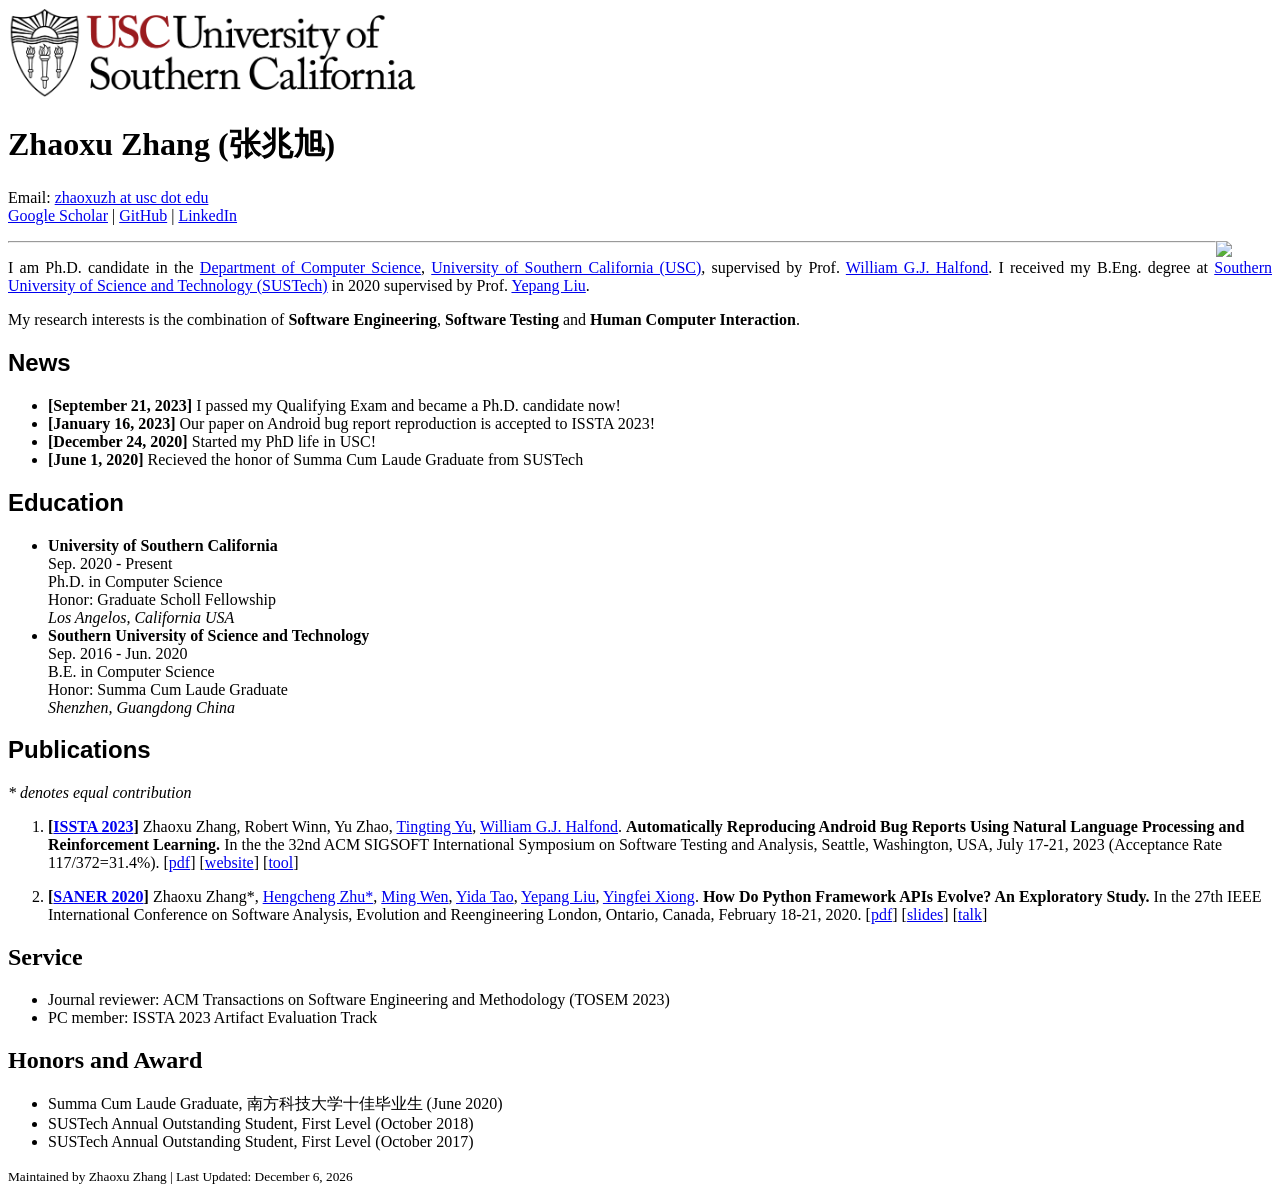
==== index.html @ dc5d4e3f "Site updated: 2023-10-03 21:13:31" ====
<!DOCTYPE html>

<head>
	<link rel="icon" href="/img/favicon.ico" type="image/x-icon">
	<link rel="stylesheet" href="https://cdn.jsdelivr.net/npm/bulma@0.9.1/css/bulma.min.css">
	<meta http-equiv="Content-Type" content="text/html;charset=utf-8" />
	<meta name="keywords" content="Zhaoxu Zhang, USC, Computer Science, CS, University of Southern California">
	<meta name="description" content="Welcome to Zhaoxu Zhang's Homepage!">
	<meta name="viewport" content="width=device-width, initial-scale=1">
	<!-- <link rel="stylesheet" href="/css/index.css" type="text/css"> -->
	<title> Zhaoxu Zhang's Homepage</title>
	<!-- Global site tag (gtag.js) - Google Analytics -->
	<script async src="https://www.googletagmanager.com/gtag/js?id=G-92N06HY9HT"></script>
	<script>
		window.dataLayer = window.dataLayer || [];
		function gtag() { dataLayer.push(arguments); }
		gtag('js', new Date());

		gtag('config', 'G-92N06HY9HT');
	</script>
	<script defer src="https://use.fontawesome.com/releases/v5.14.0/js/all.js"></script>
<meta name="generator" content="Hexo 5.3.0"></head>

<body>
	
	<div class="container is-max-widescreen content box">
		<div>
			<nav class="navbar is-white" role="navigation" aria-label="main navigation">
				<div class="navbar-brand">
					<a class="navbar-item">
						<img src="/files/usc.webp" height="90" />
					</a>
				</div>
			</nav>
		</div>
		
		<div id="introduction" >
			<div class="columns">
				<div class="column section">
					<h1 class="title">
						Zhaoxu Zhang (张兆旭)
					</h1>
					<p>
						Email: <a href="mailto:zhaoxuzh@usc.edu" title="zhaoxuzh at usc dot edu">zhaoxuzh at usc dot edu</a><br />
							<a target="_blank" rel="noopener" href="https://scholar.google.com/citations?user=nlk-8osAAAAJ&hl=en" title="Google Scholar">Google Scholar</a> |
								<a target="_blank" rel="noopener" href="https://github.com/zhaoxu-zhang" title="GitHub">GitHub</a> |
								<a target="_blank" rel="noopener" href="https://www.linkedin.com/in/zhaoxu-zhang-b78857198/" title="LinkedIn">LinkedIn</a>
					</p>
				</div>
				<div class="column">
					<figure class="image is-16by9">
						<img src="/files/zhaoxu.jpg" align="right" />
					</figure>
				</div>
			</div>

			<hr>

			<div>
				<p style="text-align:justify;" ;>
					I am Ph.D. candidate in the <a target="_blank" rel="noopener" href="https://www.cs.usc.edu">Department of Computer Science</a>,
					<a target="_blank" rel="noopener" href="http://usc.edu">University of Southern California (USC)</a>, supervised by Prof. <a
						href="https://viterbi-web.usc.edu/~halfond/index.html" target="_blank">William G.J.
						Halfond</a>.
					I received my B.Eng. degree at <a target="_blank" rel="noopener" href="https://www.sustech.edu.cn/en/">Southern University of
						Science
						and
						Technology (SUSTech)</a> in 2020 supervised by Prof. <a target="_blank" rel="noopener" href="http://yepangliu.github.io">Yepang
						Liu</a>.
				</p>
				<p>
					My research interests is the combination of <strong>Software Engineering</strong>, <strong>Software Testing</strong> and <strong>Human Computer Interaction</strong>.
				</p>
			</div>
		</div>

		<div id="sections">
			<div class="section">
				<h2>
					<font face="Arial"> News </font>
				</h2>
				<ul>
					
						<li>
							<strong>[September 21, 2023]</strong> I passed my Qualifying Exam and became a Ph.D. candidate now!
						</li>
						
						<li>
							<strong>[January 16, 2023]</strong> Our paper on Android bug report reproduction is accepted to ISSTA 2023!
						</li>
						
						<li>
							<strong>[December 24, 2020]</strong> Started my PhD life in USC!
						</li>
						
						<li>
							<strong>[June 1, 2020]</strong> Recieved the honor of Summa Cum Laude Graduate from SUSTech
						</li>
						
				</ul>
			</div>
			<div class="section is-small">
				<h2>
					<font face="Arial"> Education </font>
				</h2>
				<ul>
					
						<li>
							<!-- aaa <span style="float: right;padding-right: 3%;">bb</span> -->
							
        <div class="columns is-multiline">
            <div class="column is-three-quarter">
                <strong>University of Southern California</strong> 
            </div>
            <div class="column is-one-quarter has-text-left">
                Sep. 2020 - Present
            </div>
        </div>
        <div class="columns is-multiline">
            <div class="column">
                Ph.D. in Computer Science<br/>Honor: Graduate Scholl Fellowship <br/>
                <i>Los Angelos, California USA</i>
            </div>
        </div>
    
						</li>
						
						<li>
							<!-- aaa <span style="float: right;padding-right: 3%;">bb</span> -->
							
        <div class="columns is-multiline">
            <div class="column is-three-quarter">
                <strong>Southern University of Science and Technology</strong> 
            </div>
            <div class="column is-one-quarter has-text-left">
                Sep. 2016 - Jun. 2020
            </div>
        </div>
        <div class="columns is-multiline">
            <div class="column">
                B.E. in Computer Science<br/>Honor: Summa Cum Laude Graduate <br/>
                <i>Shenzhen, Guangdong China</i>
            </div>
        </div>
    
						</li>
						
				</ul>
			</div>
			<div class="section is-small">
				<h2>
					<font face="Arial"> Publications </font>
				</h2>
				<i>* denotes equal contribution</i>
				<ol>
					
						<li>
							<p>
								
    <strong>[<a target="_blank" rel="noopener" href="https://conf.researchr.org/home/issta-2023">ISSTA 2023</a>]</strong>
    Zhaoxu Zhang, Robert Winn, Yu Zhao, <a target="_blank" rel="noopener" href="https://homepages.uc.edu/~tyu/">Tingting Yu</a>, <a target="_blank" rel="noopener" href="https://viterbi-web.usc.edu/~halfond/index.html">William G.J. Halfond</a>. <strong>Automatically Reproducing Android Bug Reports Using Natural Language Processing and Reinforcement Learning.</strong> In the the 32nd ACM SIGSOFT International Symposium on Software Testing and Analysis, Seattle, Washington, USA, July 17-21, 2023 (Acceptance Rate 117/372=31.4%). [<a target="_blank" href="/files/issta2023.pdf">pdf</a>]   [<a target="_blank" rel="noopener" href="https://sites.google.com/usc.edu/reprobot/home">website</a>] [<a target="_blank" rel="noopener" href="https://github.com/USC-SQL/ReproBot-Artifact">tool</a>]
    
							</p>
						</li>
						
						<li>
							<p>
								
    <strong>[<a target="_blank" rel="noopener" href="https://saner2020.csd.uwo.ca">SANER 2020</a>]</strong>
    Zhaoxu Zhang*, <a target="_blank" rel="noopener" href="https://academic.henryhc.net">Hengcheng Zhu*</a>, <a target="_blank" rel="noopener" href="https://justinwm.github.io">Ming Wen</a>, <a target="_blank" rel="noopener" href="https://scholar.google.com/citations?user=qSx96rMAAAAJ&hl=en">Yida Tao</a>, <a target="_blank" rel="noopener" href="http://yepangliu.github.io">Yepang Liu</a>, <a target="_blank" rel="noopener" href="https://xiongyingfei.github.io">Yingfei Xiong</a>. <strong>How Do Python Framework APIs Evolve? An Exploratory Study.</strong> In the 27th IEEE International Conference on Software Analysis, Evolution and Reengineering London, Ontario, Canada, February 18-21, 2020. [<a target="_blank" href="/files/saner2020-preprint.pdf">pdf</a>] [<a target="_blank" href="/files/saner2020-slides.pdf">slides</a>] [<a target="_blank" rel="noopener" href="https://www.youtube.com/watch?v=82ExTXBjsno&feature=youtu.be">talk</a>]  
    
							</p>
						</li>
						
				</ol>
			</div>
			<div class="section is-small">
				<h2> Service </h2>
				<ul>
					
						<li>
							Journal reviewer: ACM Transactions on Software Engineering and Methodology (TOSEM 2023)
						</li>
						
						<li>
							PC member: ISSTA 2023 Artifact Evaluation Track
						</li>
						
				</ul>
			</div>
			<div class="section is-small">
				<h2> Honors and Award </h2>
				<ul>
					
						<li>
							Summa Cum Laude Graduate, 南方科技大学十佳毕业生 (June 2020)
						</li>
						
						<li>
							SUSTech Annual Outstanding Student, First Level (October 2018)
						</li>
						
						<li>
							SUSTech Annual Outstanding Student, First Level (October 2017)
						</li>
						
				</ul>
			</div>
			<!-- <h2> Services </h2> -->
			<script type="text/javascript" id="clustrmaps"
				src="//cdn.clustrmaps.com/map_v2.js?cl=ffffff&w=243&t=tt&d=kY6ah-6vsmMzUdHu58Jaod0rj94QMMB4ScGXfIrKkWE&co=2d78ad&cmo=3acc3a&cmn=ff5353&ct=ffffff"></script>
		</div>

	</div>
</body>

<footer class="footer">
	<div class="content has-text-centered">
		<p>
			<small>
				Maintained by Zhaoxu Zhang |
				Last Updated: <span id="mDate"></span>
			</small>
		</p>
	</div>
	<script>
		var x = new Date(document.lastModified);
		var date_options = { 'year': 'numeric', 'month': 'long', 'day': 'numeric' }
		document.getElementById("mDate").innerHTML = x.toLocaleDateString('en-US', date_options);
	</script>
</footer>

</html>
---- css/index.css ----
/* Default css file for jemdoc. */

table#tlayout {
    border: none;
    border-collapse: separate;
    background: white;
}
/*
body {
	background: white;
	padding-bottom: 8px;
	margin: 0;
}
*/
html {
  background-color: #eeeeee; 
}

body { 
  font-family: Georgia, serif;
  color: #000;
  background-color: #ffffff; 
  text-align:left; /* for IE */
  margin-top: 30px; 
  margin-bottom: 30px;
  margin-left: auto;
  margin-right: auto;
  padding-left:  50px;
  padding-right: 50px;
  padding-top: 10px;
  padding-bottom: 30px;
  max-width: 960px;
}

#layout-menu {
	background: #f6f6f6;
	border: 1px solid #dddddd;
	padding-top: 0.5em;
	padding-left: 8px;
	padding-right: 8px;
	font-size: 1.0em;
	width: auto;
	white-space: nowrap;
    text-align: left;
    vertical-align: top;
}

#layout-menu td {
	background: #f4f4f4;
    vertical-align: top;
}

#layout-content {
	padding-top: 0.0em;
	padding-left: 1.0em;
	padding-right: 1.0em;
    border: none;
    background: white;
    text-align: left;
    vertical-align: top;
}

#layout-menu a {
	line-height: 1.5em;
	margin-left: 0.5em;
}

tt {
    background: #ffffdd;
}

pre, tt {
	font-size: 90%;
	font-family: monaco, monospace;
}

a, a > tt {
	color: #224b8d;
	text-decoration: none;
}

a:hover {
	border-bottom: 1px gray dotted;
}

#layout-menu a.current:link, #layout-menu a.current:visited {
	color: #022b6d;
	border-bottom: 1px gray solid;
}
#layout-menu a:link, #layout-menu a:visited, #layout-menu a:hover {
	color: #527bbd;
	text-decoration: none;
}
#layout-menu a:hover {
	text-decoration: none;
}

div.menu-category {
	border-bottom: 1px solid gray;
	margin-top: 0.8em;
	padding-top: 0.2em;
	padding-bottom: 0.1em;
	font-weight: bold;
}

div.menu-item {
	padding-left: 16px;
	text-indent: -16px;
}

div#toptitle {
	padding-bottom: 0.2em;
	margin-bottom: 1.5em;
    font-family:"SimSun";
	/*border-bottom: 3px double gray;*/
}

/* Reduce space if we begin the page with a title. */
div#toptitle + h2, div#toptitle + h3 {
	margin-top: 0em;
}

div#subtitle {
	margin-top: 0.0em;
	margin-bottom: 0.0em;
	padding-top: 0em;
	padding-bottom: 0.1em;
}

em {
	font-style: italic;
}

strong {
	font-weight: bold;
}


h1, h2, h3 {
	color: #527bbd;
	margin-top: 0.7em;
	margin-bottom: 0.5em;
	padding-bottom: 0.2em;
	line-height: 1.0;
	padding-top: 0.5em;
	border-bottom: 1px solid #aaaaaa;
}

h1 {
	font-size: 165%;
	padding-bottom: 0.3em;
}

h2 {
	padding-top: 0.8em;
	font-size: 125%;
}

h2 + h3 {
    padding-top: 0.2em;
}

h3 {
	font-size: 110%;
	border-bottom: none;
}

p {
	margin-top: 0.0em;
	margin-bottom: 0.8em;
	padding: 0;
	line-height: 1.3;
}

pre {
	padding: 0;
	margin: 0;
}

div#footer {
	font-size: small;
	border-top: 1px solid #c0c0c0;
	padding-top: 0.1em;
	margin-top: 4.0em;
	color: #c0c0c0;
}

div#footer a {
	color: #80a0b0;
}

div#footer-text {
	float: left;
	padding-bottom: 8px;
}

ul, ol, dl {
	margin-top: 0.2em;
	padding-top: 0;
	margin-bottom: 0.8em;
}

dt {
	margin-top: 0.5em;
	margin-bottom: 0;
}

dl {
	margin-left: 20px;
}

dd {
	color: #222222;
}

dd > *:first-child {
	margin-top: 0;
}

ul {
	list-style-position: outside;
	list-style-type: square;
}

p + ul, p + ol {
	margin-top: -0.5em;
}

li {
	margin-top:0.9em;
}

ol {
	list-style-position: outside;
	list-style-type: decimal;
}

li p, dd p {
	margin-bottom: 0.3em;
}


ol ol {
	list-style-type: lower-alpha;
}

ol ol ol {
	list-style-type: lower-roman;
}

p + div.codeblock {
	margin-top: -0.6em;
}

div.codeblock, div.infoblock {
	margin-right: 0%;
	margin-top: 1.2em;
	margin-bottom: 1.3em;
}

div.blocktitle {
	font-weight: bold;
	color: #cd7b62;
	margin-top: 1.2em;
	margin-bottom: 0.1em;
}

div.blockcontent {
	border: 1px solid silver;
	padding: 0.3em 0.5em;
}

div.infoblock > div.blockcontent {
	background: #ffffee;
}

div.blockcontent p + ul, div.blockcontent p + ol {
	margin-top: 0.4em;
}

div.infoblock p {
	margin-bottom: 0em;
}

div.infoblock li p, div.infoblock dd p {
	margin-bottom: 0.5em;
}

div.infoblock p + p {
	margin-top: 0.8em;
}

div.codeblock > div.blockcontent {
	background: #f6f6f6;
}

span.pycommand {
	color: #000070;
}

span.statement {
	color: #008800;
}
span.builtin {
	color: #000088;
}
span.special {
	color: #990000;
}
span.operator {
	color: #880000;
}
span.error {
	color: #aa0000;
}
span.comment, span.comment > *, span.string, span.string > * {
	color: #606060;
}

@media print {
	#layout-menu { display: none; }
}

#fwtitle {
	margin: 2px;
}

#fwtitle #toptitle {
	padding-left: 0.5em;
	margin-bottom: 0.5em;
}

#layout-content h1:first-child, #layout-content h2:first-child, #layout-content h3:first-child {
	margin-top: -0.7em;
}

div#toptitle h1, #layout-content div#toptitle h1 {
	margin-bottom: 0.0em;
	padding-bottom: 0.1em;
	padding-top: 0;
	margin-top: 0.5em;
	border-bottom: none;
}

img.eq {
	padding: 0;
	padding-left: 0.1em;
	padding-right: 0.1em;
	margin: 0;
}

img.eqwl {
	padding-left: 2em;
	padding-top: 0.6em;
	padding-bottom: 0.2em;
	margin: 0;
}

table + table {
    margin-top: 1em;
}

tr.heading {
    font-weight: bold;
    border-bottom: 2px solid black;
}

img {
    border: none;
}

table.imgtable, table.imgtable td {
    border: none;
    text-align: left;
}
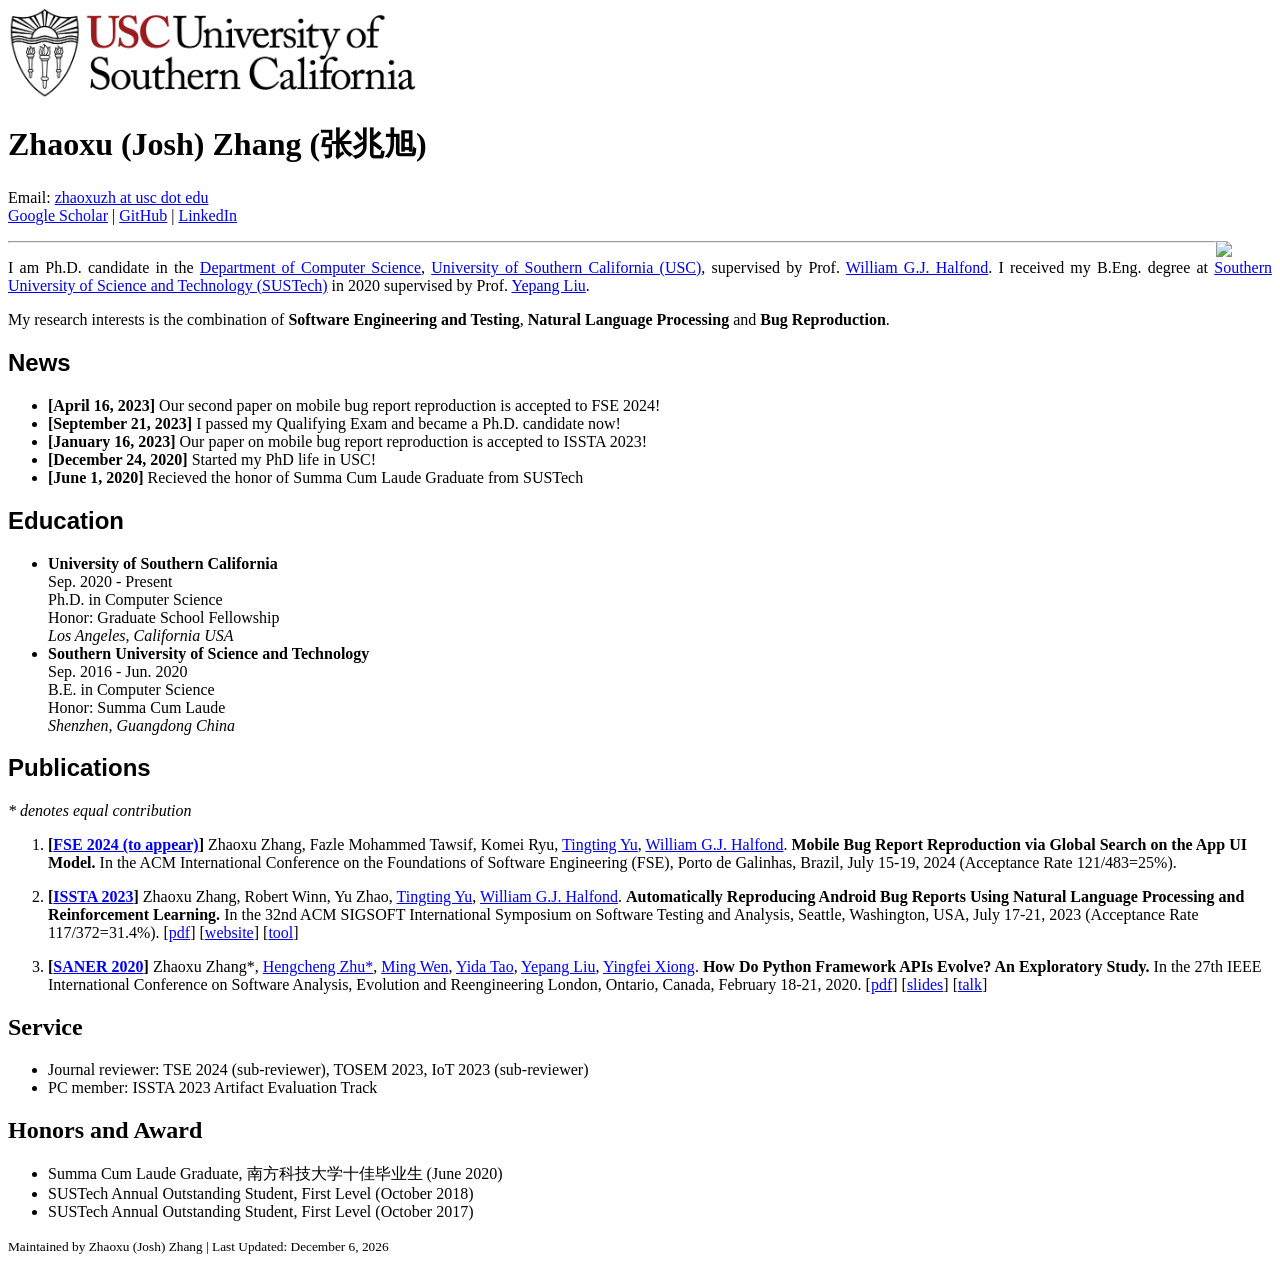
==== commit 2a56acdf: "Site updated: 2024-06-25 17:53:44" ====
--- a/index.html
+++ b/index.html
@@ -4,11 +4,11 @@
 	<link rel="icon" href="/img/favicon.ico" type="image/x-icon">
 	<link rel="stylesheet" href="https://cdn.jsdelivr.net/npm/bulma@0.9.1/css/bulma.min.css">
 	<meta http-equiv="Content-Type" content="text/html;charset=utf-8" />
-	<meta name="keywords" content="Zhaoxu Zhang, USC, Computer Science, CS, University of Southern California">
-	<meta name="description" content="Welcome to Zhaoxu Zhang's Homepage!">
+	<meta name="keywords" content="Zhaoxu (Josh) Zhang, USC, Computer Science, CS, University of Southern California">
+	<meta name="description" content="Welcome to Zhaoxu (Josh) Zhang's Homepage!">
 	<meta name="viewport" content="width=device-width, initial-scale=1">
 	<!-- <link rel="stylesheet" href="/css/index.css" type="text/css"> -->
-	<title> Zhaoxu Zhang's Homepage</title>
+	<title> Zhaoxu (Josh) Zhang's Homepage</title>
 	<!-- Global site tag (gtag.js) - Google Analytics -->
 	<script async src="https://www.googletagmanager.com/gtag/js?id=G-92N06HY9HT"></script>
 	<script>
@@ -38,7 +38,7 @@
 			<div class="columns">
 				<div class="column section">
 					<h1 class="title">
-						Zhaoxu Zhang (张兆旭)
+						Zhaoxu (Josh) Zhang (张兆旭)
 					</h1>
 					<p>
 						Email: <a href="mailto:zhaoxuzh@usc.edu" title="zhaoxuzh at usc dot edu">zhaoxuzh at usc dot edu</a><br />
@@ -69,7 +69,7 @@
 						Liu</a>.
 				</p>
 				<p>
-					My research interests is the combination of <strong>Software Engineering</strong>, <strong>Software Testing</strong> and <strong>Human Computer Interaction</strong>.
+					My research interests is the combination of <strong>Software Engineering and Testing</strong>, <strong>Natural Language Processing</strong> and <strong>Bug Reproduction</strong>.
 				</p>
 			</div>
 		</div>
@@ -82,11 +82,15 @@
 				<ul>
 					
 						<li>
+							<strong>[April 16, 2023]</strong> Our second paper on mobile bug report reproduction is accepted to FSE 2024!
+						</li>
+						
+						<li>
 							<strong>[September 21, 2023]</strong> I passed my Qualifying Exam and became a Ph.D. candidate now!
 						</li>
 						
 						<li>
-							<strong>[January 16, 2023]</strong> Our paper on Android bug report reproduction is accepted to ISSTA 2023!
+							<strong>[January 16, 2023]</strong> Our paper on mobile bug report reproduction is accepted to ISSTA 2023!
 						</li>
 						
 						<li>
@@ -118,8 +122,8 @@
         </div>
         <div class="columns is-multiline">
             <div class="column">
-                Ph.D. in Computer Science<br/>Honor: Graduate Scholl Fellowship <br/>
-                <i>Los Angelos, California USA</i>
+                Ph.D. in Computer Science<br/>Honor: Graduate School Fellowship <br/>
+                <i>Los Angeles, California USA</i>
             </div>
         </div>
     
@@ -138,7 +142,7 @@
         </div>
         <div class="columns is-multiline">
             <div class="column">
-                B.E. in Computer Science<br/>Honor: Summa Cum Laude Graduate <br/>
+                B.E. in Computer Science<br/>Honor: Summa Cum Laude <br/>
                 <i>Shenzhen, Guangdong China</i>
             </div>
         </div>
@@ -157,8 +161,17 @@
 						<li>
 							<p>
 								
+    <strong>[<a target="_blank" rel="noopener" href="https://2024.esec-fse.org/">FSE 2024 (to appear)</a>]</strong>
+    Zhaoxu Zhang, Fazle Mohammed Tawsif, Komei Ryu, <a target="_blank" rel="noopener" href="https://homepages.uc.edu/~tyu/">Tingting Yu</a>, <a target="_blank" rel="noopener" href="https://viterbi-web.usc.edu/~halfond/index.html">William G.J. Halfond</a>. <strong>Mobile Bug Report Reproduction via Global Search on the App UI Model.</strong> In the ACM International Conference on the Foundations of Software Engineering (FSE), Porto de Galinhas, Brazil, July 15-19, 2024 (Acceptance Rate 121/483=25%).     
+    
+							</p>
+						</li>
+						
+						<li>
+							<p>
+								
     <strong>[<a target="_blank" rel="noopener" href="https://conf.researchr.org/home/issta-2023">ISSTA 2023</a>]</strong>
-    Zhaoxu Zhang, Robert Winn, Yu Zhao, <a target="_blank" rel="noopener" href="https://homepages.uc.edu/~tyu/">Tingting Yu</a>, <a target="_blank" rel="noopener" href="https://viterbi-web.usc.edu/~halfond/index.html">William G.J. Halfond</a>. <strong>Automatically Reproducing Android Bug Reports Using Natural Language Processing and Reinforcement Learning.</strong> In the the 32nd ACM SIGSOFT International Symposium on Software Testing and Analysis, Seattle, Washington, USA, July 17-21, 2023 (Acceptance Rate 117/372=31.4%). [<a target="_blank" href="/files/issta2023.pdf">pdf</a>]   [<a target="_blank" rel="noopener" href="https://sites.google.com/usc.edu/reprobot/home">website</a>] [<a target="_blank" rel="noopener" href="https://github.com/USC-SQL/ReproBot-Artifact">tool</a>]
+    Zhaoxu Zhang, Robert Winn, Yu Zhao, <a target="_blank" rel="noopener" href="https://homepages.uc.edu/~tyu/">Tingting Yu</a>, <a target="_blank" rel="noopener" href="https://viterbi-web.usc.edu/~halfond/index.html">William G.J. Halfond</a>. <strong>Automatically Reproducing Android Bug Reports Using Natural Language Processing and Reinforcement Learning.</strong> In the 32nd ACM SIGSOFT International Symposium on Software Testing and Analysis, Seattle, Washington, USA, July 17-21, 2023 (Acceptance Rate 117/372=31.4%). [<a target="_blank" href="/files/issta2023.pdf">pdf</a>]   [<a target="_blank" rel="noopener" href="https://sites.google.com/usc.edu/reprobot/home">website</a>] [<a target="_blank" rel="noopener" href="https://github.com/USC-SQL/ReproBot-Artifact">tool</a>]
     
 							</p>
 						</li>
@@ -179,7 +192,7 @@
 				<ul>
 					
 						<li>
-							Journal reviewer: ACM Transactions on Software Engineering and Methodology (TOSEM 2023)
+							Journal reviewer: TSE 2024 (sub-reviewer), TOSEM 2023, IoT 2023 (sub-reviewer)
 						</li>
 						
 						<li>
@@ -218,7 +231,7 @@
 	<div class="content has-text-centered">
 		<p>
 			<small>
-				Maintained by Zhaoxu Zhang |
+				Maintained by Zhaoxu (Josh) Zhang |
 				Last Updated: <span id="mDate"></span>
 			</small>
 		</p>
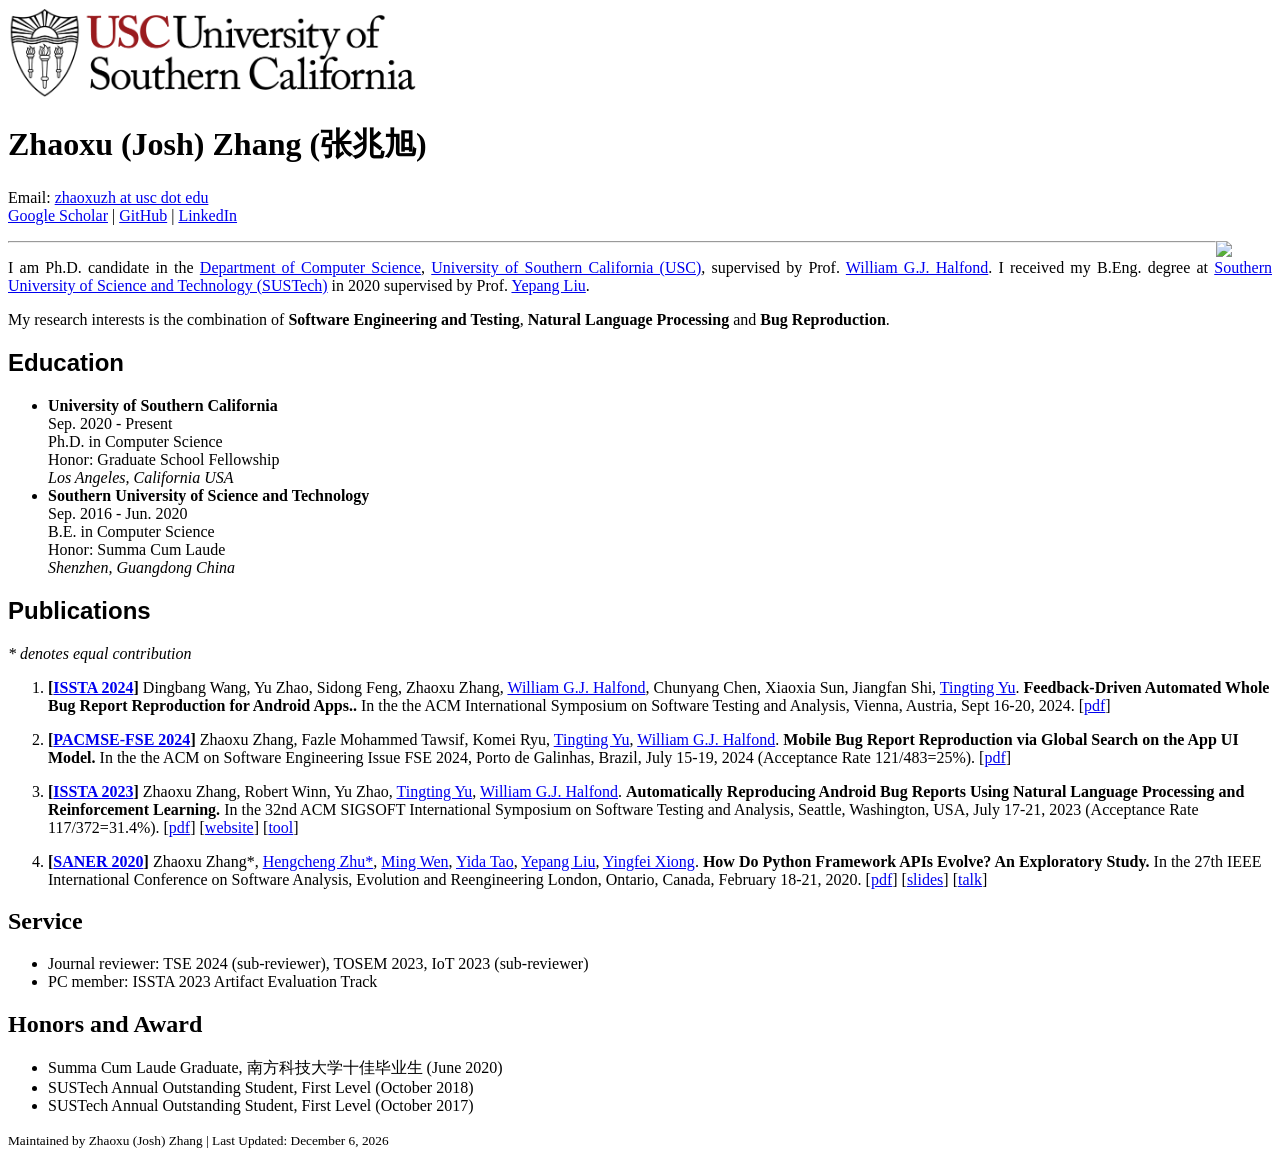
==== commit 15258253: "Site updated: 2024-07-17 01:02:49" ====
--- a/index.html
+++ b/index.html
@@ -75,14 +75,18 @@
 		</div>
 
 		<div id="sections">
-			<div class="section">
+			<!-- <div class="section">
 				<h2>
 					<font face="Arial"> News </font>
 				</h2>
 				<ul>
 					
 						<li>
-							<strong>[April 16, 2023]</strong> Our second paper on mobile bug report reproduction is accepted to FSE 2024!
+							<strong>[July 14, 2024]</strong> Our paper on leveraging feedback-driven LLM for mobile bug report reproduction is accepted to ISSTA 2024!
+						</li>
+						
+						<li>
+							<strong>[April 16, 2024]</strong> Our second paper on mobile bug report reproduction is accepted to FSE 2024!
 						</li>
 						
 						<li>
@@ -102,7 +106,7 @@
 						</li>
 						
 				</ul>
-			</div>
+			</div> -->
 			<div class="section is-small">
 				<h2>
 					<font face="Arial"> Education </font>
@@ -161,8 +165,17 @@
 						<li>
 							<p>
 								
-    <strong>[<a target="_blank" rel="noopener" href="https://2024.esec-fse.org/">FSE 2024 (to appear)</a>]</strong>
-    Zhaoxu Zhang, Fazle Mohammed Tawsif, Komei Ryu, <a target="_blank" rel="noopener" href="https://homepages.uc.edu/~tyu/">Tingting Yu</a>, <a target="_blank" rel="noopener" href="https://viterbi-web.usc.edu/~halfond/index.html">William G.J. Halfond</a>. <strong>Mobile Bug Report Reproduction via Global Search on the App UI Model.</strong> In the ACM International Conference on the Foundations of Software Engineering (FSE), Porto de Galinhas, Brazil, July 15-19, 2024 (Acceptance Rate 121/483=25%).     
+    <strong>[<a target="_blank" rel="noopener" href="https://conf.researchr.org/home/issta-2024">ISSTA 2024</a>]</strong>
+    Dingbang Wang, Yu Zhao, Sidong Feng, Zhaoxu Zhang, <a target="_blank" rel="noopener" href="https://viterbi-web.usc.edu/~halfond/index.html">William G.J. Halfond</a>, Chunyang Chen, Xiaoxia Sun, Jiangfan Shi, <a target="_blank" rel="noopener" href="https://homepages.uc.edu/~tyu/">Tingting Yu</a>. <strong>Feedback-Driven Automated Whole Bug Report Reproduction for Android Apps..</strong> In the the ACM International Symposium on Software Testing and Analysis, Vienna, Austria, Sept 16-20, 2024. [<a target="_blank" href="/files/issta2024.pdf">pdf</a>]    
+    
+							</p>
+						</li>
+						
+						<li>
+							<p>
+								
+    <strong>[<a target="_blank" rel="noopener" href="https://2024.esec-fse.org/">PACMSE-FSE 2024</a>]</strong>
+    Zhaoxu Zhang, Fazle Mohammed Tawsif, Komei Ryu, <a target="_blank" rel="noopener" href="https://homepages.uc.edu/~tyu/">Tingting Yu</a>, <a target="_blank" rel="noopener" href="https://viterbi-web.usc.edu/~halfond/index.html">William G.J. Halfond</a>. <strong>Mobile Bug Report Reproduction via Global Search on the App UI Model.</strong> In the the ACM on Software Engineering Issue FSE 2024, Porto de Galinhas, Brazil, July 15-19, 2024 (Acceptance Rate 121/483=25%). [<a target="_blank" href="/files/fse2024.pdf">pdf</a>]    
     
 							</p>
 						</li>
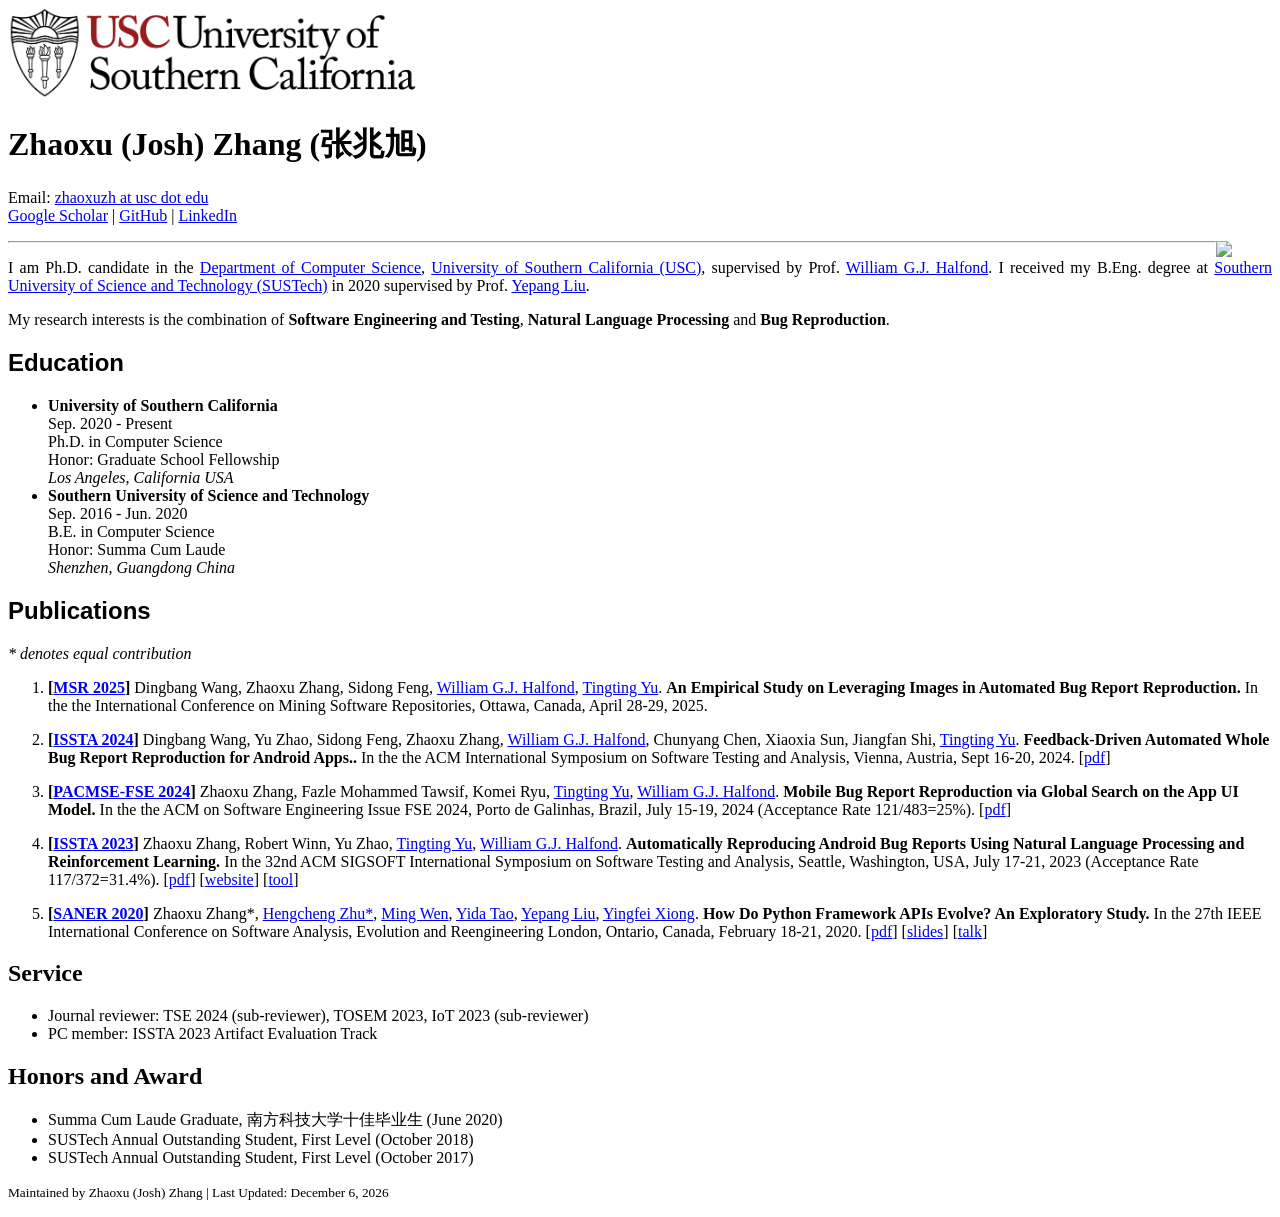
==== commit 7ee3844d: "Site updated: 2025-01-15 18:29:37" ====
--- a/index.html
+++ b/index.html
@@ -165,6 +165,15 @@
 						<li>
 							<p>
 								
+    <strong>[<a target="_blank" rel="noopener" href="https://2025.msrconf.org/">MSR 2025</a>]</strong>
+    Dingbang Wang, Zhaoxu Zhang, Sidong Feng, <a target="_blank" rel="noopener" href="https://viterbi-web.usc.edu/~halfond/index.html">William G.J. Halfond</a>, <a target="_blank" rel="noopener" href="https://homepages.uc.edu/~tyu/">Tingting Yu</a>. <strong>An Empirical Study on Leveraging Images in Automated Bug Report Reproduction.</strong> In the the International Conference on Mining Software Repositories, Ottawa, Canada, April 28-29, 2025.     
+    
+							</p>
+						</li>
+						
+						<li>
+							<p>
+								
     <strong>[<a target="_blank" rel="noopener" href="https://conf.researchr.org/home/issta-2024">ISSTA 2024</a>]</strong>
     Dingbang Wang, Yu Zhao, Sidong Feng, Zhaoxu Zhang, <a target="_blank" rel="noopener" href="https://viterbi-web.usc.edu/~halfond/index.html">William G.J. Halfond</a>, Chunyang Chen, Xiaoxia Sun, Jiangfan Shi, <a target="_blank" rel="noopener" href="https://homepages.uc.edu/~tyu/">Tingting Yu</a>. <strong>Feedback-Driven Automated Whole Bug Report Reproduction for Android Apps..</strong> In the the ACM International Symposium on Software Testing and Analysis, Vienna, Austria, Sept 16-20, 2024. [<a target="_blank" href="/files/issta2024.pdf">pdf</a>]    
     
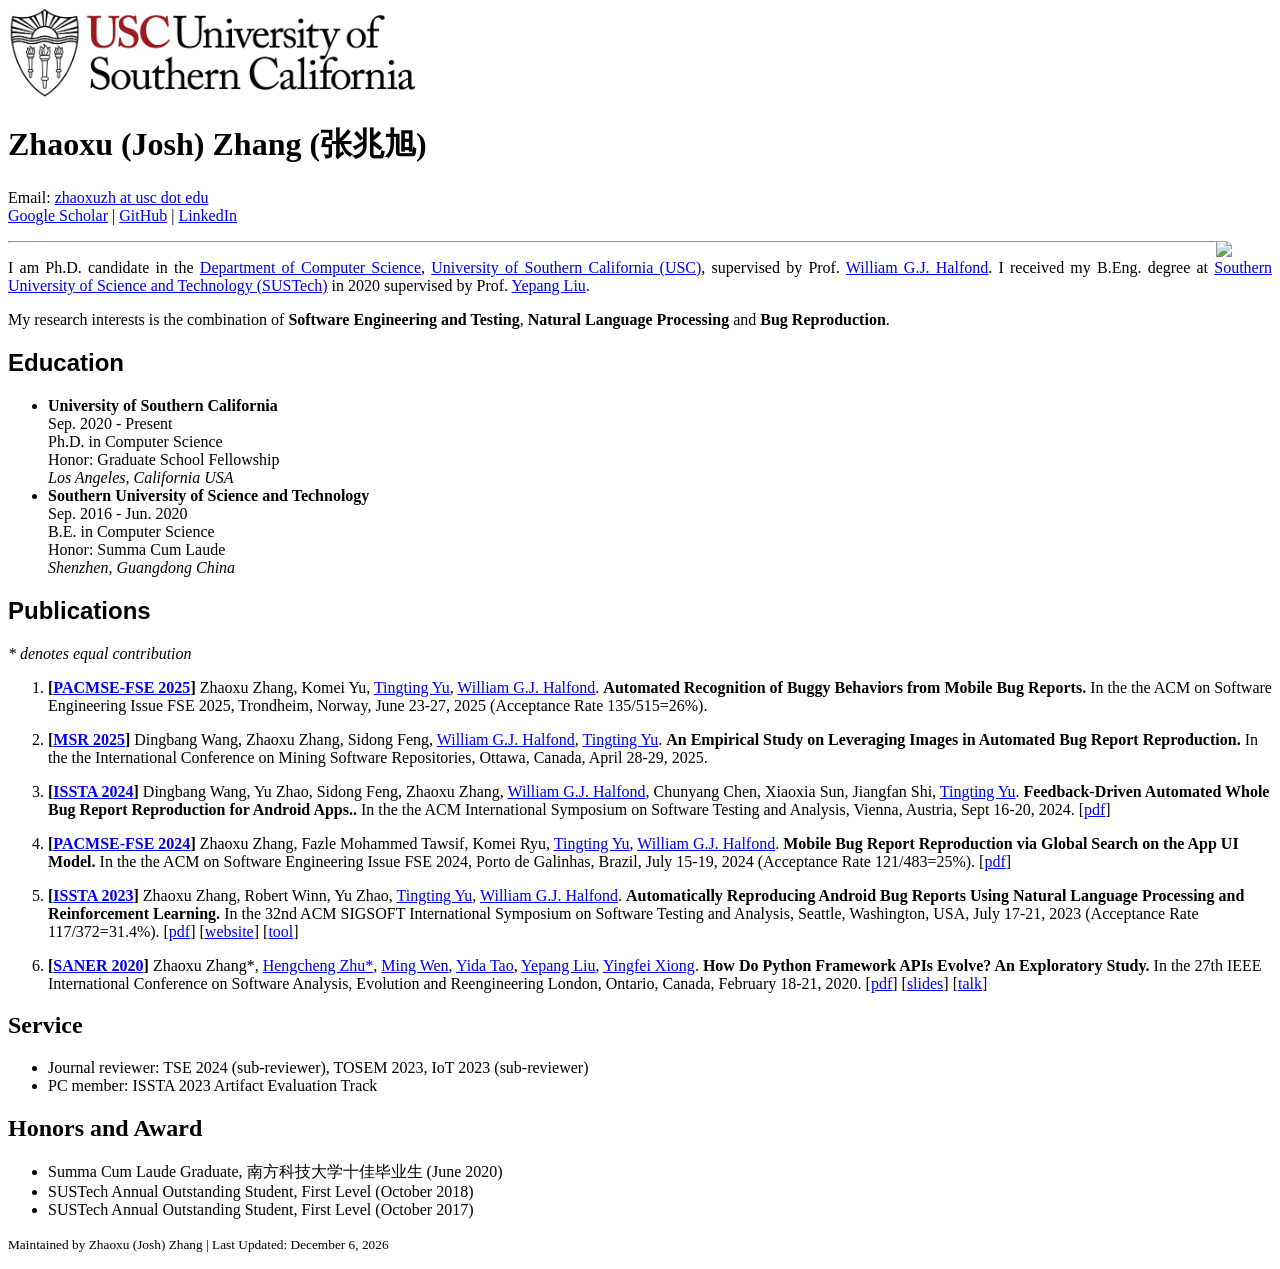
==== commit 762d6342: "Site updated: 2025-04-07 22:30:17" ====
--- a/index.html
+++ b/index.html
@@ -165,6 +165,15 @@
 						<li>
 							<p>
 								
+    <strong>[<a target="_blank" rel="noopener" href="https://conf.researchr.org/home/fse-2025">PACMSE-FSE 2025</a>]</strong>
+    Zhaoxu Zhang, Komei Yu, <a target="_blank" rel="noopener" href="https://homepages.uc.edu/~tyu/">Tingting Yu</a>, <a target="_blank" rel="noopener" href="https://viterbi-web.usc.edu/~halfond/index.html">William G.J. Halfond</a>. <strong>Automated Recognition of Buggy Behaviors from Mobile Bug Reports.</strong> In the the ACM on Software Engineering Issue FSE 2025, Trondheim, Norway, June 23-27, 2025 (Acceptance Rate 135/515=26%).     
+    
+							</p>
+						</li>
+						
+						<li>
+							<p>
+								
     <strong>[<a target="_blank" rel="noopener" href="https://2025.msrconf.org/">MSR 2025</a>]</strong>
     Dingbang Wang, Zhaoxu Zhang, Sidong Feng, <a target="_blank" rel="noopener" href="https://viterbi-web.usc.edu/~halfond/index.html">William G.J. Halfond</a>, <a target="_blank" rel="noopener" href="https://homepages.uc.edu/~tyu/">Tingting Yu</a>. <strong>An Empirical Study on Leveraging Images in Automated Bug Report Reproduction.</strong> In the the International Conference on Mining Software Repositories, Ottawa, Canada, April 28-29, 2025.     
     
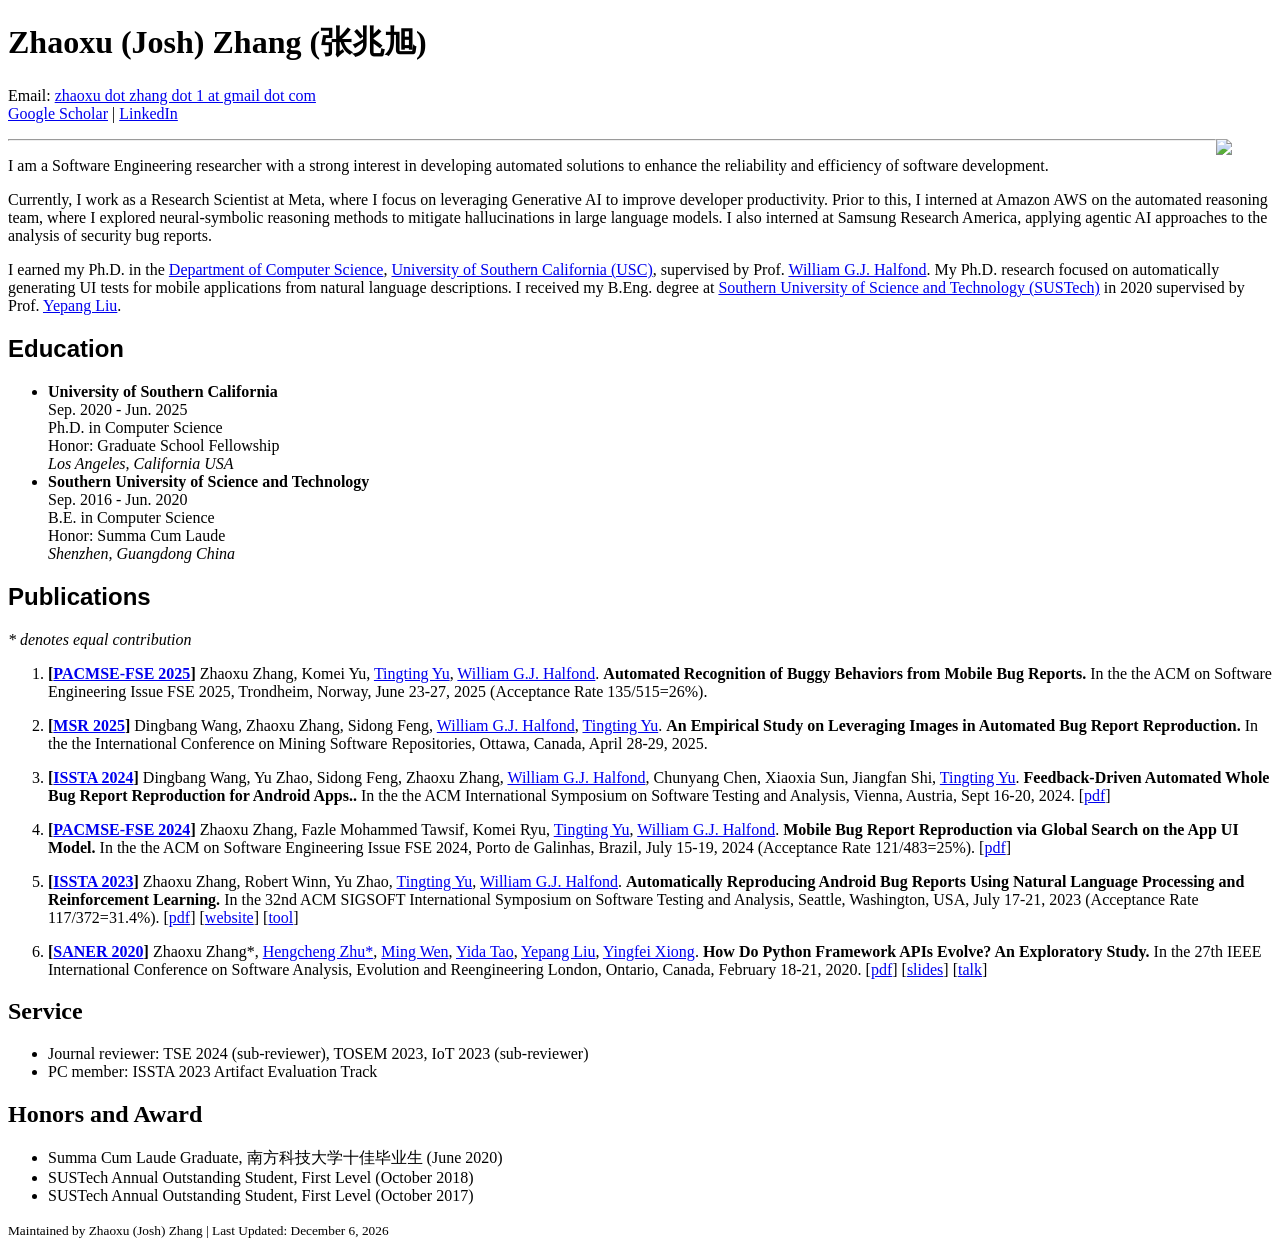
==== commit 0e355d5b: "Site updated: 2025-07-18 05:28:30" ====
--- a/index.html
+++ b/index.html
@@ -4,7 +4,7 @@
 	<link rel="icon" href="/img/favicon.ico" type="image/x-icon">
 	<link rel="stylesheet" href="https://cdn.jsdelivr.net/npm/bulma@0.9.1/css/bulma.min.css">
 	<meta http-equiv="Content-Type" content="text/html;charset=utf-8" />
-	<meta name="keywords" content="Zhaoxu (Josh) Zhang, USC, Computer Science, CS, University of Southern California">
+	<meta name="keywords" content="Zhaoxu (Josh) Zhang, USC, Computer Science, CS, University of Southern California, Meta, Research">
 	<meta name="description" content="Welcome to Zhaoxu (Josh) Zhang's Homepage!">
 	<meta name="viewport" content="width=device-width, initial-scale=1">
 	<!-- <link rel="stylesheet" href="/css/index.css" type="text/css"> -->
@@ -24,7 +24,7 @@
 <body>
 	
 	<div class="container is-max-widescreen content box">
-		<div>
+		<!-- <div>
 			<nav class="navbar is-white" role="navigation" aria-label="main navigation">
 				<div class="navbar-brand">
 					<a class="navbar-item">
@@ -32,7 +32,7 @@
 					</a>
 				</div>
 			</nav>
-		</div>
+		</div> -->
 		
 		<div id="introduction" >
 			<div class="columns">
@@ -41,9 +41,9 @@
 						Zhaoxu (Josh) Zhang (张兆旭)
 					</h1>
 					<p>
-						Email: <a href="mailto:zhaoxuzh@usc.edu" title="zhaoxuzh at usc dot edu">zhaoxuzh at usc dot edu</a><br />
+						Email: <a href="mailto:zhaoxuzh@usc.edu" title="zhaoxu dot zhang dot 1 at gmail dot com">zhaoxu dot zhang dot 1 at gmail dot com</a><br />
 							<a target="_blank" rel="noopener" href="https://scholar.google.com/citations?user=nlk-8osAAAAJ&hl=en" title="Google Scholar">Google Scholar</a> |
-								<a target="_blank" rel="noopener" href="https://github.com/zhaoxu-zhang" title="GitHub">GitHub</a> |
+								<!-- <a target="_blank" rel="noopener" href="https://github.com/zhaoxu-zhang" title="GitHub">GitHub</a> | -->
 								<a target="_blank" rel="noopener" href="https://www.linkedin.com/in/zhaoxu-zhang-b78857198/" title="LinkedIn">LinkedIn</a>
 					</p>
 				</div>
@@ -58,18 +58,12 @@
 
 			<div>
 				<p style="text-align:justify;" ;>
-					I am Ph.D. candidate in the <a target="_blank" rel="noopener" href="https://www.cs.usc.edu">Department of Computer Science</a>,
-					<a target="_blank" rel="noopener" href="http://usc.edu">University of Southern California (USC)</a>, supervised by Prof. <a
-						href="https://viterbi-web.usc.edu/~halfond/index.html" target="_blank">William G.J.
-						Halfond</a>.
-					I received my B.Eng. degree at <a target="_blank" rel="noopener" href="https://www.sustech.edu.cn/en/">Southern University of
-						Science
-						and
-						Technology (SUSTech)</a> in 2020 supervised by Prof. <a target="_blank" rel="noopener" href="http://yepangliu.github.io">Yepang
-						Liu</a>.
+					I am a Software Engineering researcher with a strong interest in developing automated solutions to enhance the reliability and efficiency of software development.
+				<p>
+					Currently, I work as a Research Scientist at Meta, where I focus on leveraging Generative AI to improve developer productivity. Prior to this, I interned at Amazon AWS on the automated reasoning team, where I explored neural-symbolic reasoning methods to mitigate hallucinations in large language models. I also interned at Samsung Research America, applying agentic AI approaches to the analysis of security bug reports.
 				</p>
 				<p>
-					My research interests is the combination of <strong>Software Engineering and Testing</strong>, <strong>Natural Language Processing</strong> and <strong>Bug Reproduction</strong>.
+					I earned my Ph.D. in the <a target="_blank" rel="noopener" href="https://www.cs.usc.edu">Department of Computer Science</a>, <a target="_blank" rel="noopener" href="http://usc.edu">University of Southern California (USC)</a>, supervised by Prof. <a href="https://viterbi-web.usc.edu/~halfond/index.html" target="_blank">William G.J. Halfond</a>. My Ph.D. research focused on automatically generating UI tests for mobile applications from natural language descriptions. I received my B.Eng. degree at <a target="_blank" rel="noopener" href="https://www.sustech.edu.cn/en/">Southern University of Science and Technology (SUSTech)</a> in 2020 supervised by Prof. <a target="_blank" rel="noopener" href="http://yepangliu.github.io">Yepang Liu</a>.
 				</p>
 			</div>
 		</div>
@@ -121,7 +115,7 @@
                 <strong>University of Southern California</strong> 
             </div>
             <div class="column is-one-quarter has-text-left">
-                Sep. 2020 - Present
+                Sep. 2020 - Jun. 2025
             </div>
         </div>
         <div class="columns is-multiline">
